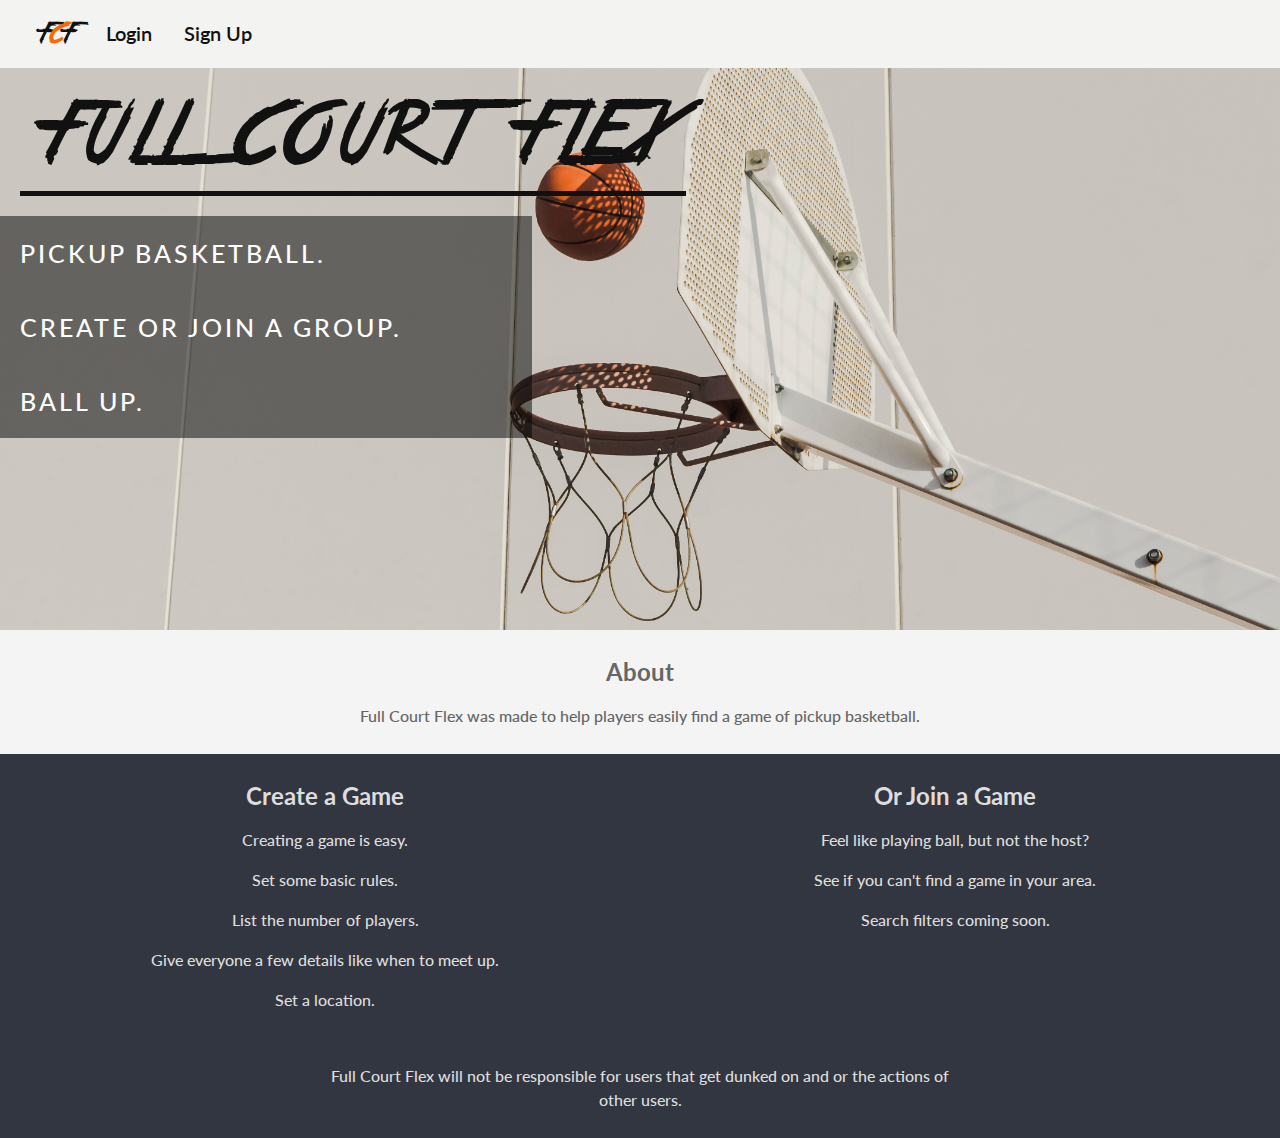
==== index.html @ 8b5c0aee "copy writing" ====
<!DOCTYPE html>
<html>

<head>
    <meta charset="utf-8">
    <meta name="viewport" content="width=device-width">
    <title>Node</title>
    <meta name="description" content="Find pickup basketball games now">
    <link href="https://fonts.googleapis.com/css?family=Lato|Roboto" rel="stylesheet">
    <link rel="stylesheet" href="https://use.fontawesome.com/releases/v5.7.2/css/all.css"
        integrity="sha384-fnmOCqbTlWIlj8LyTjo7mOUStjsKC4pOpQbqyi7RrhN7udi9RwhKkMHpvLbHG9Sr" crossorigin="anonymous">
    <link rel="stylesheet" type="text/css" media="screen" href="styles.css">
</head>

<body>
    
    <header id="pre-nav" role="banner" class="nav">
        <ul class="navbar">
            <li class = "logoSpace"><a class='logo' href="./index.html">F<span class="orange">C</span>F</a>
                <div class="content" id=icon>
                    <div class="icon1"></div>
                    <div class="icon2"></div>
                    <div class="icon3"></div>
                </div>
            </li>
            <li id="loginBtn" ><a class="unique-1 mDelta mobileHide" href="#">Login</a></li>
            <li id="signUpBtn" ><a class="unique-1 mDelta mobileHide" href="#">Sign Up</a></li>
        </ul>
    </header>
    <header id="post-nav" role="banner" class="nav hidden">
        <ul class="navbar">
            <li class="logoSpace"><a class='logo' href="./index.html">F<span class="orange">C</span>F</a>
                <div class="content" id=icon>
                    <div class="icon1"></div>
                    <div class="icon2"></div>
                    <div class="icon3"></div>
                </div>
            </li>
            <li id="profileBtn" ><a class="unique-1 mDelta mobileHide" href="./profile.html">My Profile</a></li>
            <li id="createBtn" ><a class="unique-1 mDelta mobileHide" href="create.html">Create a Game</a></li>
            <li id="findBtn"><a class="unique-1 mDelta mobileHide" href="./find.html">Find a Game</a></li>
            <li id="logoutBtn" ><a class="unique-1 mDelta mobileHide" href="#">Logout</a></li>
        </ul>
    </header>

    <section class="modal-container">

        <div id="signup-Modal" class="modal">
            <div class="class">
                <a href="#" class="closeBtn initial "><span class="authLabel">Sign Up</span><span class="cSpan">&times</span></a>
                <form id="signup-submit" class="modal-forms signup" role="form" method="POST">
                    <fieldset class="signup-fieldset">
                        <legend></legend>
                        <label for="username">Username</label>
                        <input id="usernameS" type="text" placeholder="Type here" name="username">
                        <label for="password">Password</label>
                        <input id="passwordS" type="text" placeholder="********" name="password">
                        <input class="form-signup" type="submit" value="Sign Up">
                    </fieldset>
                </form>
            </div>
        </div>

        <div id="login-Modal" class="modal">
            <div class="class">
                <a href="#" class="closeBtn initial"><span class="authLabel">Login</span><span class="cSpan">&times</span></a>
                <form id="login-submit" class="modal-forms login" role="form">
                    <fieldset class="login-fieldset">
                        <legend></legend>
                        <label for="login-name">Username</label>
                        <input id="usernameL" type="text" placeholder="Type here" name="login-name">
                        <label for="login-pass">Password</label>
                        <input id="passwordL" type="text" placeholder="********" name="login-pass">
                        <input class="form-login" type="submit" value="Login">
                    </fieldset>
                </form>
            </div>
        </div>
    </section>

    <main>
        <!-- INITIAL LANDING PAGE -->
        <div id="pre-container" class="main-pic pic">
            <div class="pic-text first">
                <div class="name-div"><h1>Full Court Flex</h1></div>
                            <div class="tagline">
                                <p>Pickup Basketball.</p><p> Create or Join a group.</p><p>Ball up.</p>
                            </div>
                <!-- <a href="#"><i class="fas fa-angle-double-down"></i></a> -->
            </div>

        </div>
        <!-- CREATE A POST VIEW -->
        <!-- <div id='post-container' class="main-pic hidden">
            <div class="form-container">
                <form class="createTeam-form" role="form">
                    <fieldset>
                        <legend>Create a Game</legend>
                        <input type="text" name="Title" placeholder="Title">
                        <select name="Rules" id="">
                            <option value="Half-Court">Half-Court</option>
                            <option value="Full-Court">Full-Court</option>
                        </select>
                        <input type="number" name="PlayerLimit" min="1" max="99">
                        <input type="text" name="Description" id="">
                        <input type="submit">
                    </fieldset>
                </form>
            </div>
        </div> -->

        <section class="section section-light">
            <div>
                <h2>About</h2>
                <p>Full Court Flex was made to help players easily find a game of pickup basketball.</p>
            </div>
        </section>


        <section class="section section-dark">
            <div class="dark-section-inner">
                <i class="fas fa-3x fa-basketball-ball"></i>
                <h2>Create a Game</h2>
                <p>Creating a game is easy.</p>
                <p>Set some basic rules.</p>
                <p>List the number of players.</p>
                <p>Give everyone a few details like when to meet up.</p>
                <p>Set a location.</p>
            </div>
            <div class="dark-section-inner">
                <i class="fas fa-3x fa-users"></i>
                <h2>Or Join a Game</h2>
                <p>Feel like playing ball, but not the host?</p>
                <p>See if you can't find a game in your area.</p>
                <p>Search filters coming soon.</p>
            </div>
        </section>
    <footer>
        <section class="section section-dark">
            <div class="dark-section-inner">
                <p>Full Court Flex will not be responsible for users that get dunked on and or the actions of other users.</p>
            </div>
        </section>
    </footer>

<script src="https://code.jquery.com/jquery-3.3.1.js" integrity="sha256-2Kok7MbOyxpgUVvAk/HJ2jigOSYS2auK4Pfzbm7uH60="
    crossorigin="anonymous"></script>
<script src="script.js"></script>
</body>

</html>
---- styles.css ----
html, body {
    box-sizing: border-box;
    height: 100%;
    margin: 0;
    font-size: 16px;
    font-family: 'Lato', sans-serif;
    font-weight: 500;
    line-height: 1.5em;
    color: #666;
}
@font-face {
  font-family: spray;
  src: url(./assets/TrueLies.ttf);
}
/* =========================  NAVBAR  ============================= */
.nav {
    position: fixed;
    top: 0;
    left: 0;
    width: 100vw;
    display: flex;
    justify-content: flex-start;
    padding: 5px 0;
    margin: 0;
    z-index: 100;
    background-color: #F3F3F1;
}

.navbar {
    display: flex;
}
.navbar li {
    list-style-type: none;
    margin-right: 2rem;
}
.logo {
    font-family: spray;
}
.navbar li a{
    font-size: 20px;
    /* font-family: spray; */
    text-decoration: none;
    color: #111;
    font-weight: 600;
}

.unique-1:hover {
    border-bottom: 3px solid #444;
}

.hidden {
    display: none;
}

.unhidden {
    display: block;
}
.unique-0 {
    border-bottom: 3px solid #444;

}
/*//////////////////////////////////////////////////////////////*/

/* ================  PARALLAX BACKGROUND  =====================*/
/* main pic background position control */
.main-pic{
    position: relative;
    /* opacity: 0.7; */
    background-position: center;
    background-size: cover;
    background-repeat: no-repeat;
    background-attachment: fixed;
}

.main-pic {
    background-color: #192025;
    /* background-image: url('./assets/pic30.jpg'); */
    min-height: 70vh;
}
.pic {
    background-image: url('./assets/pic30.jpg');
}
/* inner div of the parallax pic */
.pic-text {
    position: absolute;
    top: 20%;
    width: 100%;
    text-align: center;
    color: #000;
    font-size: 25px;
    letter-spacing: 8px;
    text-transform: uppercase;
}

/* arrow icon */
/* i {
    color: #F1F4F5;
    margin-top: 30vh;
    cursor: pointer;
} */

/* bouncing icon */
/* i {
    animation: bounce 5s infinite;
}

@keyframes bounce {
  0%, 20%, 50%, 80%, 100% {
    transform: translateY(0);
  }
  40% {
    transform: translateY(-40px);
  }
  60% {
    transform: translateY(-20px);
  }
} */

.tagline {
    letter-spacing: 3px;
    padding-left: 20px;
    max-width: 25%;
    text-align: initial;
    display: flex;
    justify-content: flex-start;
    flex-direction: column;
    color: white;
    background: rgba(0 ,0 ,0, 0.5);
}
.name-div {
    display: flex;
    justify-content: flex-start;
    padding-left: 2vw;
    font-family: spray;
    font-size: 1.25em;
    color: #111;
    max-width: 26%;
    border-bottom: 5px solid #111;
    margin: 20px;
    font-weight: bold;
}

/*///////////////////////////////////////////////////////////////////// */

/* =====================  LANDING SECTIONS OF TEXT  =================== */
/* styles for all sections */
.section {
    display: flex;
    justify-content: center;
    text-align: center;
    padding: 10px;
}

.section-light {
    background-color: #f4f4f4;
    color: #666;
}

.section-dark {
    background-color: #323640;
    color: #ddd;
}

.dark-section-inner {
    min-width: 50%;
    max-width: 50%;
}
/*//////////////////////////////////////////////////////////////*/

/* ========================  MODAL  ===========================*/
/* the opacity background */
.modal {
    display: none;
    position: fixed;
    z-index: 5;
    left: 0;
    top: 0;
    height: 100%;
    width: 100%;
    overflow: hidden;
    background-color: rgba(0, 0, 0, 0.5);
}
/* the actual form of the modal */
.modal-content {
    overflow-y: scroll;
    display: flex;
    flex-direction: column;
    position: relative;
    /* top: 10vh; */
    /* left: 33vw; */
    background-color: #f4f4f4;
    margin: 15vh auto;
    padding: 20px;
    min-height: 60%;
    /* max-height: 60%; */
    min-width: 50%;
    /* max-width: 50%; */ 
    box-shadow: 0 5px 8px 0 rgb(0, 0, 0), 0 7px 20px 0 rgb(0, 0, 0);
}

.map-style {
    height: 350px;
    display: flex;
    flex-direction: column;
    position: fixed;
    background-color: #f4f4f4;
    padding: 20px;
}
.createMapStyle {
    border-radius: 3px;
    height: 350px;
    display: flex;
    flex-direction: column;
    position: fixed;
    background-color: #f4f4f4;
    padding: 20px;
    width: 45%;
}
.postUl {
    
    list-style-type: none;
    padding: 0;
}
/* modal's close button */
.closeBtn {
    display: flex;
    justify-content: center;
    text-align: right;
    color: #fff;
    float: right;
    font-size: 24px;
    text-decoration: none;
    cursor: default;
    padding: 8px;
    background: #4285f4;
}


.authLabel {
    margin: 0 auto;
}
.cSpan {
    text-decoration: underline;
}
.cSpan:hover {
    color: #192025;
    text-decoration: none;
    cursor: pointer;
    text-decoration: none;
}
/* toggle unhiding the modals */
.unhide {
    display: flex;
    justify-content: center;
}

.modal-forms {
    margin: 20px;
}
.update {
    border: none;
    background: #4285f4;
    color: white;
    border-radius: 3px;
    width: 100px;
    height: 33px;
    cursor: pointer;
}
.update:hover, .delete:hover {
    background: #111;
}
.options-row {
    display: flex;
    justify-content: space-between;
}

.delete {
    border: none;
    background: #ed5e68;
    color: white;
    border-radius: 3px;
    width: 100px;
    height: 33px;
    cursor: pointer;
}
.createFields {
    height: 100%;
    padding: 0;
    margin: 0;
    display: flex;
    justify-content: center;
    border: none;
    text-align: center;
    color: #666;
}
.createFields * {
    margin: 0 auto;
    text-align: center;
}

.createFields label {
    font-weight: bold;
}


.createSubmit {
    margin-top: 10px;
    border: none;
    background: #54BB9A;
    color: white;
    border-radius: 3px;
    width: 100px;
    height: 33px;
    cursor: pointer;
}
#descriptionCreate {
    text-align: initial;
    width: 66%;
    height: 50px;
}
.createLegend {
    color: #fff;
    width: 100%;
    background: #54BB9A;
    padding: 0;
    border-radius: 3px;
    font-size: 24px;
}
/* fieldset of the modals */
fieldset {
    height: 100%;
    padding: 0;
    margin: 0;
    display: flex;
    justify-content: center;
    border: none;
}
/* /////////////////////////////////////////////////////////////////// */

/* =======================  LOGGED IN VIEWS  ========================= */
/* Create a Game view */
.viewEnabled {
    display: flex;
    justify-content: center;
    flex-direction: column;
}

.form-container {
    display: flex;
    justify-content: center;
    /* margin: 0 auto; */
    width: 45%;
    height: 390px;
}

.createTeamForm {
    border-radius: 3px;
    width: 90%;
    background: #fff;
}

.updateTeamForm {
    margin: 10px;
}

#post-container {
    display: flex;
    /* justify-content: center; */
    align-items: center;
}



.signup-fieldset, .login-fieldset{
    text-align: center;
}

.signup-fieldset *, .login-fieldset *{
    font-size: 20px;
    margin: 0 auto;
    padding: 5px;
    text-align: center;
}
.form-login, .form-signup {
    margin-top: 10px;
    font-size: 16px;
    padding: 0;
    border: none;
    background: #4285f4;
    color: white;
    border-radius: 3px;
    width: 100px;
    height: 33px;
    cursor: pointer;
    
}

/*//////////////////////////////////////////////////////////////////// */

/* =======================  FIND GAME VIEWS  ========================= */
/* container of individual posts */
#view-container {
    display: flex;
    justify-content: center;
    flex-wrap: wrap;
   margin: 20vh auto 20vh auto;
   width: 90vw;
}

.profile-view {
    flex-direction: column;
}

.createdGames, .joinedGames {
    /* font-family: spray; */
    text-align: center;
    text-decoration: underline;
    text-decoration-color: #111;
    color: #e65722;
    
}


/* containers for profiles sections */
#ownPosts {
    width: 90vw;
    display: flex;
    flex-wrap: wrap;
    justify-content: center;
    margin: 0 auto;
    
}
.post-item {
   color: #192025;
    display: flex;
    justify-content: center;
    /* background: rgba(0, 0, 0, 0.3); */
    min-width: 300px;
    max-width: 300px;
    min-height: 300px;
    max-height: 350px;
    border-radius: 10px;
    margin: 10px;
    cursor: pointer;
    background: #EFEFF2;
    /* background: linear-gradient(245deg, rgba(244, 107, 69, 0.8), rgba(238, 168, 73, 0.9));
     */
    /* border: 2px solid rgba(0 ,0 ,0, 0.5); */
    
}

.post-item:hover{
        background: linear-gradient(245deg, rgba(244, 107, 69, 0.7), rgba(238, 168, 73, 0.9));
        /* border-color: black; */
        color: black;
}

.post-item-list ul {
    width: 100%;
    height: 100%;
    list-style-type: none;
    padding: 0;
    margin: 0;
}
.post-item-list ul h3 {
    margin: 0;
    background: orange;
    border-radius: 5px;
    width: 100%;
}

.post-item-list {
    width: 100%;
}

/*//////////////////////////////////////////////////////////////////// */

.postDes div, .preDes div {
    text-overflow: ellipsis;
    text-overflow: ellipsis;
    white-space: nowrap;
    overflow: hidden;
    width:250px;
    margin: 0 auto;
}

.post-item-list ul li {
    text-align: center;
    padding-bottom: 10px;
}

.class {
    width: 500px;
    height: 400px;
    overflow: hidden;
    display: flex;
    flex-direction: column;
    position: relative;
    background-color: #f4f4f4;
    margin: 15vh auto;
    /* padding: 20px; */
   
    box-shadow: 0 5px 8px 0 rgb(0, 0, 0), 0 7px 20px 0 rgb(0, 0, 0);
}

.orange {
    color: #ff6600;
}

.preventScroll {
    overflow: hidden;
}



.content{
	/* display: inline-block; */
	cursor: pointer;
	/* position: relative; */
	/* left: 50%; */
	/* top: 50px; */
}

.icon1, .icon2, .icon3{
	width: 30px;
	height: 4px;
	background: #666;
	margin: 6px 0;
	transition: .5s
}

.change .icon1{
	transform: rotate(-45deg) translate(-9px,5px);
}

.change .icon2{
	opacity: 0
}

.change .icon3{
	transform: rotate(45deg) translate(-9px,-5px);
}

.content {
    display: none;
}


/* ==========================  MEDIA QUERIES  ========================== */
@media(max-width: 2450px) {
    .name-div {
        max-width: 30%;
    }
    .tagline {
        max-width: 30%;
    }
}
@media(max-width: 2110px) {
    .name-div {
        max-width: 35%;
    }
    .tagline {
        max-width: 35%;
    }
}
@media(max-width: 2110px) {
    .name-div {
        max-width: 40%;
    }

    .tagline {
        max-width: 40%;
    }
}
@media(max-width: 1600px) {
    .name-div {
        max-width: 45%;
    }
}

@media(max-width: 1460px) {
    .name-div {
        max-width: 50%;
    }

    .tagline {
        max-width: 40%;
    }

    .pic-text {
        top: 10%;
    }
}
@media(max-width: 1260px) {
    .name-div {
        max-width: 55%;
    }

    .tagline {
        max-width: 55%;
    }

}
@media(max-width: 1150px) {
    .name-div {
        max-width: 60%;
    }

    .tagline {
        padding: 0;
        max-width: 70%;
    }

}
@media(max-width: 1150px) {
    /* .nav {
        display: block!important;
    } */
    .name-div {
        max-width: 65%;
    }

    .tagline {
        padding: 0;
        max-width: 65%;
    }

}
@media(max-width: 970px) {
    .name-div {
        max-width: 70%;
    }

    .tagline {
        padding: 0;
        max-width: 70%;
    }

}

@media(max-width: 910px) {
    .name-div {
        max-width: 75%;
    }

    .tagline {
        padding: 0;
        max-width: 75%;
    }

}


@media(max-width: 800px) {
    .main-pic {
        /* min-height: 50vh; */

    }
    .name-div {
        display: flex;
        justify-content: center;
        font-size: 20px;
        max-width: 100%;
    }

    .tagline {
        /* display: none; */
        padding: 0;
        max-width: 100%;
    }
    .fas {
        display: none;
    }
    .pic-text {
        top:20%;
    }
}
@media(max-width: 1024px) {
.createMapStyle {
    border-radius: 3px;
    height: 350px;
    display: flex;
    flex-direction: column;
    position: fixed;
    background-color: #f4f4f4;
    padding: 20px;
    width: 80%;
}
    .content {
        display: block;
    }
#post-container {
    flex-direction: column;
}
.form-container {
    width: 100%;
    margin-top: 50px;
    margin-bottom: 10px;
}
    .navbar {
    padding: 0;
    display: flex;
    flex-direction: column;
    justify-content: flex-start;
    /* margin: 0 auto; */
    text-align: center;
    /* height: 100vh; */
    margin: 0;
    width: 100%;
    }

    .navbar li {
        margin-right: 0;
    }

    .logoSpace {
    padding: 0 5px 0 10px;
    align-items: center;
    justify-content: space-between;
    display: flex;
    width: 95%;
    }
    
    .mobileShow {
        display: block;
    }
    .heightMobile {
        height: 100vh;
    }
    /* .mobileShow {
        display: flex;
    } */
    .overlaySpacing {
        margin-bottom: 50px;
    }
    .main-pic {
        min-height: 90vh;

    }
    .name-div {
        display: flex;
        justify-content: center;
        font-size: 10px;
        max-width: 100%;
    }

    .tagline {
        /* display: none; */
        font-size: 15px;
        padding: 0;
        max-width: 100%;
    }
    .fas {
        display: none;
    }
    .pic-text {
        top:35%;
    }
.mobileHide {
        display: none;
    }
.modal-content {
    overflow-y: scroll;
    display: flex;
    flex-direction: column;
    position: relative;
    background-color: #f4f4f4;
    /* padding: 20px; */
    /* margin-top: 30vh; */
    /* min-height: 100%; */
    /* max-height: 100%; */
    box-shadow: 0 5px 8px 0 rgb(0, 0, 0), 0 7px 20px 0 rgb(0, 0, 0);
    }
}
@media(max-width:568px) {
    /* .main-pic{
        background-attachment: scroll;
    } */



/* ===========  makes vertical view on phones  ========== */
.section {
    display: flex;
    flex-direction: column;
}
.dark-section-inner {
    max-width: 100%;;
}
/*////////////////////////////////////////////////////////*/


}

@media(max-width:320px) {
    .pic-text {
        top:30%;
    }
}
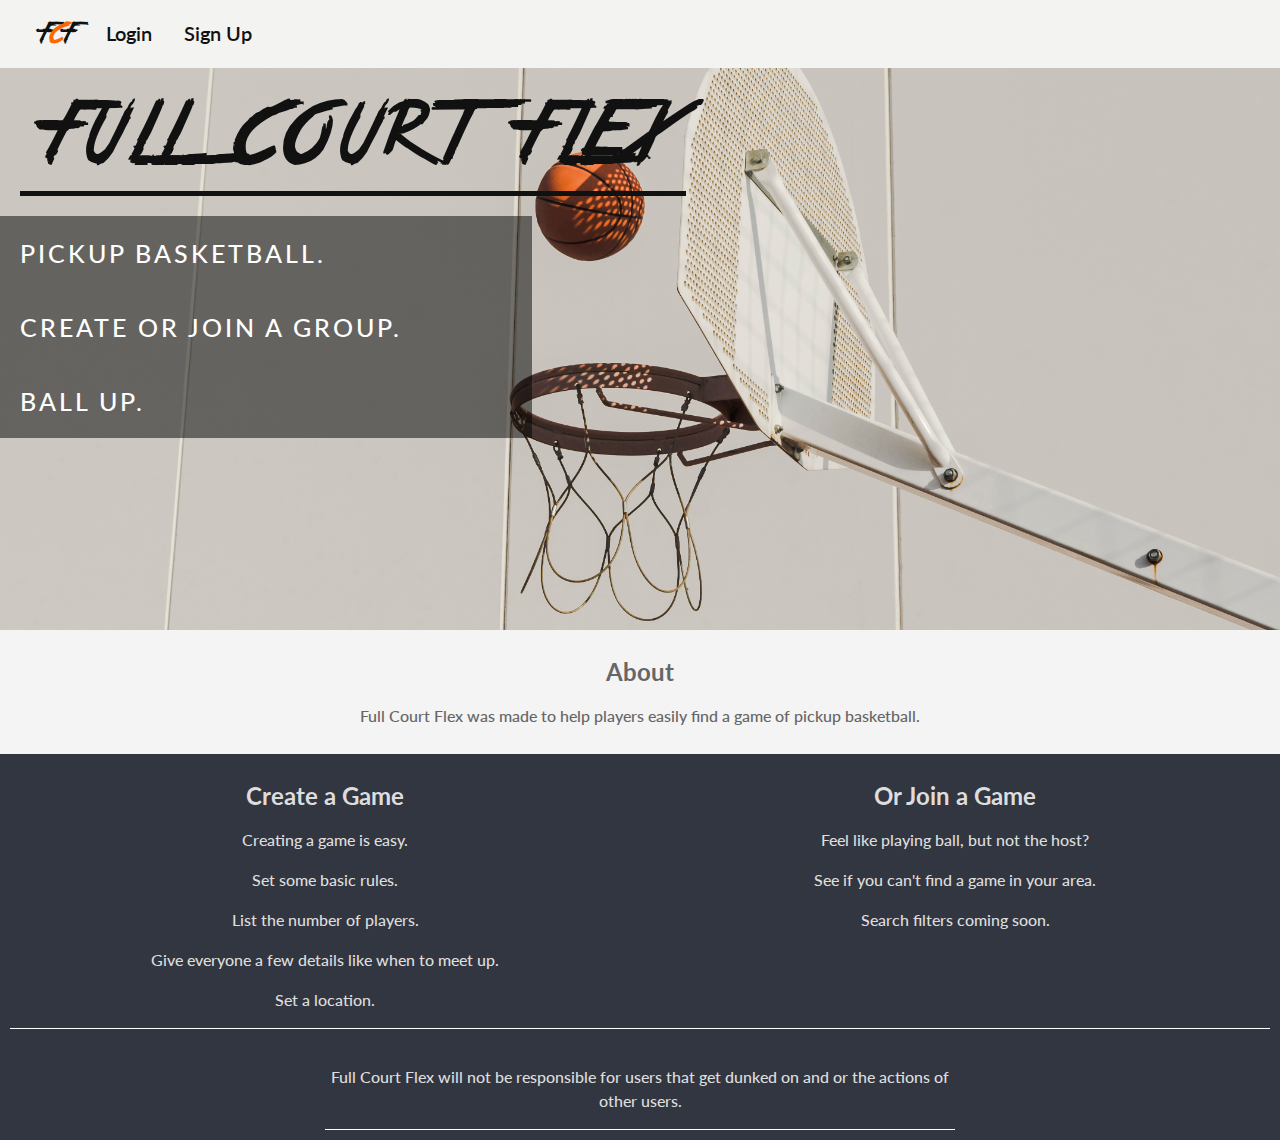
==== commit a25ea70a: "update files" ====
--- a/index.html
+++ b/index.html
@@ -13,18 +13,18 @@
 </head>
 
 <body>
-    
+
     <header id="pre-nav" role="banner" class="nav">
         <ul class="navbar">
-            <li class = "logoSpace"><a class='logo' href="./index.html">F<span class="orange">C</span>F</a>
+            <li class="logoSpace"><a class='logo' href="./index.html">F<span class="orange">C</span>F</a>
                 <div class="content" id=icon>
                     <div class="icon1"></div>
                     <div class="icon2"></div>
                     <div class="icon3"></div>
                 </div>
             </li>
-            <li id="loginBtn" ><a class="unique-1 mDelta mobileHide" href="#">Login</a></li>
-            <li id="signUpBtn" ><a class="unique-1 mDelta mobileHide" href="#">Sign Up</a></li>
+            <li id="loginBtn"><a class="unique-1 mDelta mobileHide" href="#">Login</a></li>
+            <li id="signUpBtn"><a class="unique-1 mDelta mobileHide" href="#">Sign Up</a></li>
         </ul>
     </header>
     <header id="post-nav" role="banner" class="nav hidden">
@@ -36,10 +36,10 @@
                     <div class="icon3"></div>
                 </div>
             </li>
-            <li id="profileBtn" ><a class="unique-1 mDelta mobileHide" href="./profile.html">My Profile</a></li>
-            <li id="createBtn" ><a class="unique-1 mDelta mobileHide" href="create.html">Create a Game</a></li>
+            <li id="profileBtn"><a class="unique-1 mDelta mobileHide" href="./profile.html">My Profile</a></li>
+            <li id="createBtn"><a class="unique-1 mDelta mobileHide" href="create.html">Create a Game</a></li>
             <li id="findBtn"><a class="unique-1 mDelta mobileHide" href="./find.html">Find a Game</a></li>
-            <li id="logoutBtn" ><a class="unique-1 mDelta mobileHide" href="#">Logout</a></li>
+            <li id="logoutBtn"><a class="unique-1 mDelta mobileHide" href="#">Logout</a></li>
         </ul>
     </header>
 
@@ -47,7 +47,8 @@
 
         <div id="signup-Modal" class="modal">
             <div class="class">
-                <a href="#" class="closeBtn initial "><span class="authLabel">Sign Up</span><span class="cSpan">&times</span></a>
+                <a href="#" class="closeBtn initial "><span class="authLabel">Sign Up</span>
+                    <span class="cSpan"><i class="fas fa-times"></i></span></a>
                 <form id="signup-submit" class="modal-forms signup" role="form" method="POST">
                     <fieldset class="signup-fieldset">
                         <legend></legend>
@@ -63,7 +64,8 @@
 
         <div id="login-Modal" class="modal">
             <div class="class">
-                <a href="#" class="closeBtn initial"><span class="authLabel">Login</span><span class="cSpan">&times</span></a>
+                <a href="#" class="closeBtn initial"><span class="authLabel">Login</span><span
+                        class="cSpan"><i class="fas fa-times"></i></span></a>
                 <form id="login-submit" class="modal-forms login" role="form">
                     <fieldset class="login-fieldset">
                         <legend></legend>
@@ -82,32 +84,17 @@
         <!-- INITIAL LANDING PAGE -->
         <div id="pre-container" class="main-pic pic">
             <div class="pic-text first">
-                <div class="name-div"><h1>Full Court Flex</h1></div>
-                            <div class="tagline">
-                                <p>Pickup Basketball.</p><p> Create or Join a group.</p><p>Ball up.</p>
-                            </div>
-                <!-- <a href="#"><i class="fas fa-angle-double-down"></i></a> -->
+                <div class="name-div">
+                    <h1>Full Court Flex</h1>
+                </div>
+                <div class="tagline">
+                    <p>Pickup Basketball.</p>
+                    <p> Create or Join a group.</p>
+                    <p>Ball up.</p>
+                </div>
             </div>
 
         </div>
-        <!-- CREATE A POST VIEW -->
-        <!-- <div id='post-container' class="main-pic hidden">
-            <div class="form-container">
-                <form class="createTeam-form" role="form">
-                    <fieldset>
-                        <legend>Create a Game</legend>
-                        <input type="text" name="Title" placeholder="Title">
-                        <select name="Rules" id="">
-                            <option value="Half-Court">Half-Court</option>
-                            <option value="Full-Court">Full-Court</option>
-                        </select>
-                        <input type="number" name="PlayerLimit" min="1" max="99">
-                        <input type="text" name="Description" id="">
-                        <input type="submit">
-                    </fieldset>
-                </form>
-            </div>
-        </div> -->
 
         <section class="section section-light">
             <div>
@@ -115,7 +102,6 @@
                 <p>Full Court Flex was made to help players easily find a game of pickup basketball.</p>
             </div>
         </section>
-
 
         <section class="section section-dark">
             <div class="dark-section-inner">
@@ -135,17 +121,19 @@
                 <p>Search filters coming soon.</p>
             </div>
         </section>
-    <footer>
-        <section class="section section-dark">
-            <div class="dark-section-inner">
-                <p>Full Court Flex will not be responsible for users that get dunked on and or the actions of other users.</p>
-            </div>
-        </section>
-    </footer>
+        <footer>
+            <section class="section section-dark">
+                <div class="dark-section-inner">
+                    <a href='https://github.com/Kaleidics/team-node-project'><i id="github-icon" class="fab fa-2x fa-github"></i></a>
+                    <p>Full Court Flex will not be responsible for users that get dunked on and or the actions of other
+                        users.</p>
+                </div>
+            </section>
+        </footer>
 
-<script src="https://code.jquery.com/jquery-3.3.1.js" integrity="sha256-2Kok7MbOyxpgUVvAk/HJ2jigOSYS2auK4Pfzbm7uH60="
-    crossorigin="anonymous"></script>
-<script src="script.js"></script>
+        <script src="https://code.jquery.com/jquery-3.3.1.js"
+            integrity="sha256-2Kok7MbOyxpgUVvAk/HJ2jigOSYS2auK4Pfzbm7uH60=" crossorigin="anonymous"></script>
+        <script src="script.js"></script>
 </body>
 
 </html>--- a/styles.css
+++ b/styles.css
@@ -162,8 +162,13 @@
 }
 
 .dark-section-inner {
+    border-bottom: 1px solid #fff;
     min-width: 50%;
     max-width: 50%;
+}
+
+#github-icon {
+    color: white;
 }
 /*//////////////////////////////////////////////////////////////*/
 
@@ -227,12 +232,13 @@
     justify-content: center;
     text-align: right;
     color: #fff;
-    float: right;
+    /* float: right; */
     font-size: 24px;
     text-decoration: none;
     cursor: default;
-    padding: 8px;
+    padding: 25px;
     background: #4285f4;
+    align-items: center;
 }
 
 
@@ -241,6 +247,12 @@
 }
 .cSpan {
     text-decoration: underline;
+    width: 100%;
+    text-align: center;
+    height: 100%;
+    display: flex;
+    justify-content: center;
+    flex-direction: column;
 }
 .cSpan:hover {
     color: #192025;
@@ -334,6 +346,11 @@
     display: flex;
     justify-content: center;
     border: none;
+    flex-direction: column;
+}
+
+#search-input {
+    width: 50%;
 }
 /* /////////////////////////////////////////////////////////////////// */
 
@@ -367,6 +384,8 @@
     display: flex;
     /* justify-content: center; */
     align-items: center;
+    padding-top: 10vh;
+    padding-bottom: 10vh;
 }
 
 
@@ -668,14 +687,18 @@
         padding: 0;
         max-width: 100%;
     }
-    .fas {
+    /* .fas {
         display: none;
-    }
+    } */
     .pic-text {
         top:20%;
     }
 }
 @media(max-width: 1024px) {
+
+    #search-input {
+    width: 80%;
+}
 .createMapStyle {
     border-radius: 3px;
     height: 350px;
@@ -750,9 +773,9 @@
         padding: 0;
         max-width: 100%;
     }
-    .fas {
+    /* .fas {
         display: none;
-    }
+    } */
     .pic-text {
         top:35%;
     }
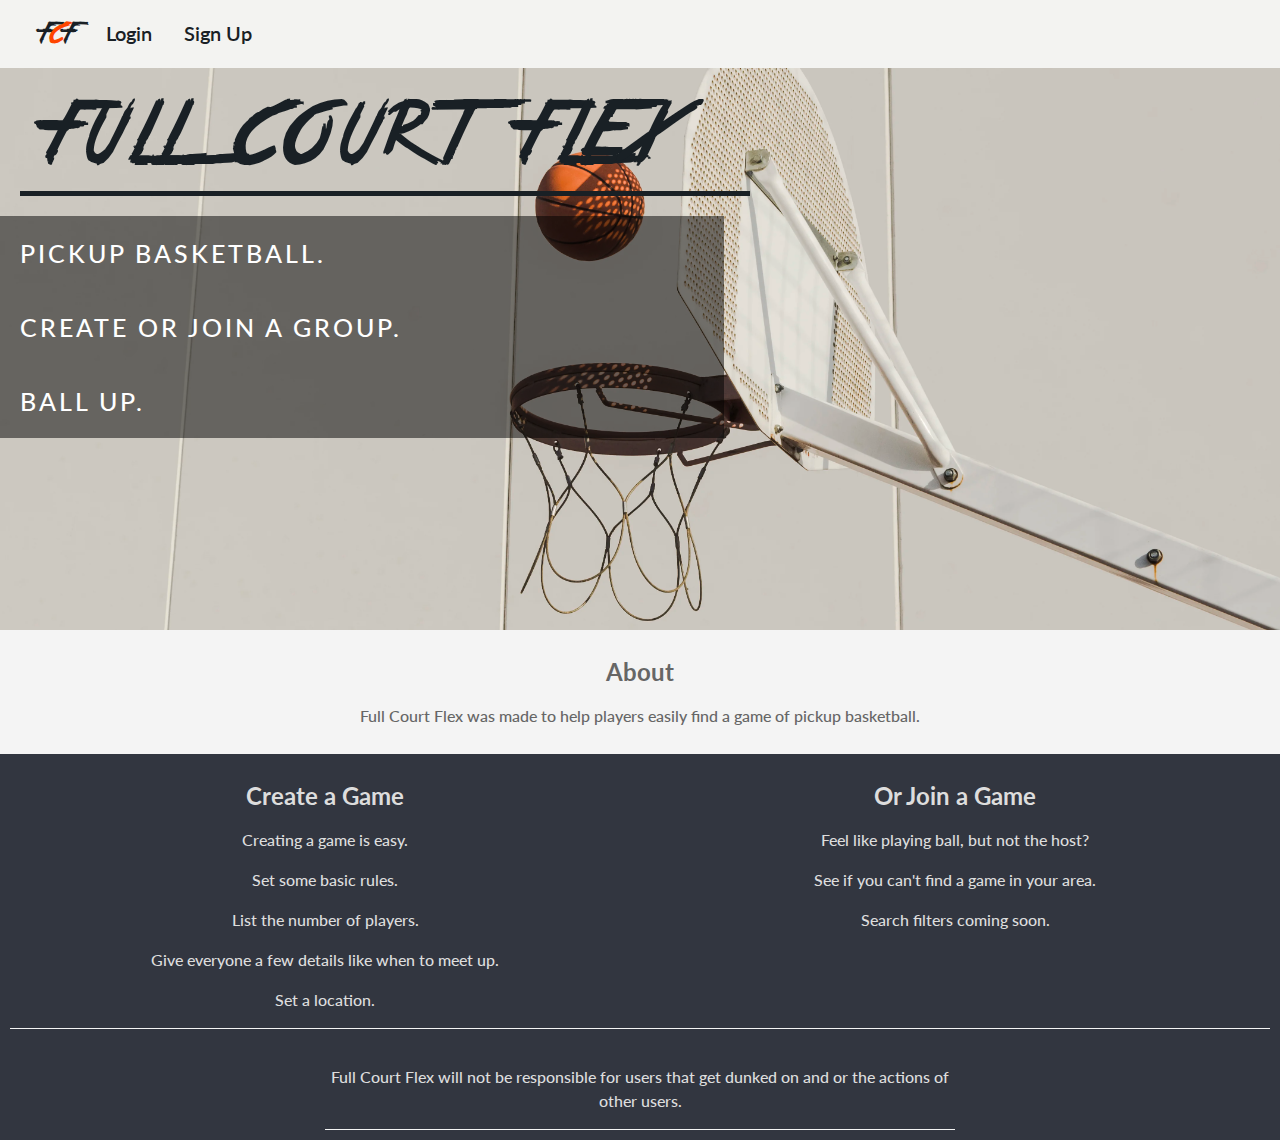
==== commit 25f6a765: "update files" ====
--- a/index.html
+++ b/index.html
@@ -1,11 +1,11 @@
 <!DOCTYPE html>
-<html>
+<html lang="en">
 
 <head>
     <meta charset="utf-8">
     <meta name="viewport" content="width=device-width">
     <title>Node</title>
-    <meta name="description" content="Find pickup basketball games now">
+    <meta name="description" content="Find pickup basketball games now!">
     <link href="https://fonts.googleapis.com/css?family=Lato|Roboto" rel="stylesheet">
     <link rel="stylesheet" href="https://use.fontawesome.com/releases/v5.7.2/css/all.css"
         integrity="sha384-fnmOCqbTlWIlj8LyTjo7mOUStjsKC4pOpQbqyi7RrhN7udi9RwhKkMHpvLbHG9Sr" crossorigin="anonymous">
@@ -17,7 +17,7 @@
     <header id="pre-nav" role="banner" class="nav">
         <ul class="navbar">
             <li class="logoSpace"><a class='logo' href="./index.html">F<span class="orange">C</span>F</a>
-                <div class="content" id=icon>
+                <div class="content" id="icon">
                     <div class="icon1"></div>
                     <div class="icon2"></div>
                     <div class="icon3"></div>
@@ -30,7 +30,7 @@
     <header id="post-nav" role="banner" class="nav hidden">
         <ul class="navbar">
             <li class="logoSpace"><a class='logo' href="./index.html">F<span class="orange">C</span>F</a>
-                <div class="content" id=icon>
+                <div class="content" id="icon2">
                     <div class="icon1"></div>
                     <div class="icon2"></div>
                     <div class="icon3"></div>
@@ -43,12 +43,12 @@
         </ul>
     </header>
 
-    <section class="modal-container">
+    <section class="modal-container" role="region">
 
         <div id="signup-Modal" class="modal">
             <div class="class">
                 <a href="#" class="closeBtn initial "><span class="authLabel">Sign Up</span>
-                    <span class="cSpan"><i class="fas fa-times"></i></span></a>
+                    <span class="cSpan authView"><i class="fas fa-times"></i></span></a>
                 <form id="signup-submit" class="modal-forms signup" role="form" method="POST">
                     <fieldset class="signup-fieldset">
                         <legend></legend>
@@ -65,7 +65,7 @@
         <div id="login-Modal" class="modal">
             <div class="class">
                 <a href="#" class="closeBtn initial"><span class="authLabel">Login</span><span
-                        class="cSpan"><i class="fas fa-times"></i></span></a>
+                        class="cSpan authView"><i class="fas fa-times"></i></span></a>
                 <form id="login-submit" class="modal-forms login" role="form">
                     <fieldset class="login-fieldset">
                         <legend></legend>
@@ -80,7 +80,7 @@
         </div>
     </section>
 
-    <main>
+    <main role="main">
         <!-- INITIAL LANDING PAGE -->
         <div id="pre-container" class="main-pic pic">
             <div class="pic-text first">
@@ -96,14 +96,14 @@
 
         </div>
 
-        <section class="section section-light">
+        <section class="section section-light" role="region">
             <div>
                 <h2>About</h2>
                 <p>Full Court Flex was made to help players easily find a game of pickup basketball.</p>
             </div>
         </section>
 
-        <section class="section section-dark">
+        <section class="section section-dark" role="region">
             <div class="dark-section-inner">
                 <i class="fas fa-3x fa-basketball-ball"></i>
                 <h2>Create a Game</h2>
@@ -121,10 +121,10 @@
                 <p>Search filters coming soon.</p>
             </div>
         </section>
-        <footer>
-            <section class="section section-dark">
+        <footer role="contentinfo">
+            <section class="section section-dark" role="region">
                 <div class="dark-section-inner">
-                    <a href='https://github.com/Kaleidics/team-node-project'><i id="github-icon" class="fab fa-2x fa-github"></i></a>
+                    <a href='https://github.com/Kaleidics/team-node-project' aria-label="github code"><i id="github-icon" class="fab fa-2x fa-github"></i></a>
                     <p>Full Court Flex will not be responsible for users that get dunked on and or the actions of other
                         users.</p>
                 </div>
--- a/styles.css
+++ b/styles.css
@@ -6,7 +6,7 @@
     font-family: 'Lato', sans-serif;
     font-weight: 500;
     line-height: 1.5em;
-    color: #666;
+    color: #192025;
 }
 @font-face {
   font-family: spray;
@@ -38,14 +38,13 @@
 }
 .navbar li a{
     font-size: 20px;
-    /* font-family: spray; */
     text-decoration: none;
-    color: #111;
+    color: #192025;
     font-weight: 600;
 }
 
 .unique-1:hover {
-    border-bottom: 3px solid #444;
+    border-bottom: 3px solid #192025;
 }
 
 .hidden {
@@ -56,7 +55,7 @@
     display: block;
 }
 .unique-0 {
-    border-bottom: 3px solid #444;
+    border-bottom: 3px solid #192025;
 
 }
 /*//////////////////////////////////////////////////////////////*/
@@ -64,21 +63,26 @@
 /* ================  PARALLAX BACKGROUND  =====================*/
 /* main pic background position control */
 .main-pic{
+    /* position: relative;
+    background-position: center;
+    background-size: cover;
+    background-repeat: no-repeat;
+    background-attachment: fixed; */
+}
+
+.main-pic {
+    background-color: #192025;
+    
+     /* background: linear-gradient(225deg, #192025, #999); */
+    min-height: 70vh;
+}
+.pic {
     position: relative;
-    /* opacity: 0.7; */
     background-position: center;
     background-size: cover;
     background-repeat: no-repeat;
     background-attachment: fixed;
-}
-
-.main-pic {
-    background-color: #192025;
-    /* background-image: url('./assets/pic30.jpg'); */
-    min-height: 70vh;
-}
-.pic {
-    background-image: url('./assets/pic30.jpg');
+    background-image: url('./assets/pic30.webp');
 }
 /* inner div of the parallax pic */
 .pic-text {
@@ -86,35 +90,11 @@
     top: 20%;
     width: 100%;
     text-align: center;
-    color: #000;
+    color: #192025;
     font-size: 25px;
     letter-spacing: 8px;
     text-transform: uppercase;
 }
-
-/* arrow icon */
-/* i {
-    color: #F1F4F5;
-    margin-top: 30vh;
-    cursor: pointer;
-} */
-
-/* bouncing icon */
-/* i {
-    animation: bounce 5s infinite;
-}
-
-@keyframes bounce {
-  0%, 20%, 50%, 80%, 100% {
-    transform: translateY(0);
-  }
-  40% {
-    transform: translateY(-40px);
-  }
-  60% {
-    transform: translateY(-20px);
-  }
-} */
 
 .tagline {
     letter-spacing: 3px;
@@ -133,9 +113,9 @@
     padding-left: 2vw;
     font-family: spray;
     font-size: 1.25em;
-    color: #111;
+    color: #192025;
     max-width: 26%;
-    border-bottom: 5px solid #111;
+    border-bottom: 5px solid #192025;
     margin: 20px;
     font-weight: bold;
 }
@@ -162,18 +142,21 @@
 }
 
 .dark-section-inner {
-    border-bottom: 1px solid #fff;
+    border-bottom: 1px solid #f4f4f4;
     min-width: 50%;
     max-width: 50%;
 }
 
 #github-icon {
-    color: white;
+    color: #f4f4f4;
+}
+
+#github-icon:hover {
+    color: #ff6600;
 }
 /*//////////////////////////////////////////////////////////////*/
 
 /* ========================  MODAL  ===========================*/
-/* the opacity background */
 .modal {
     display: none;
     position: fixed;
@@ -191,15 +174,11 @@
     display: flex;
     flex-direction: column;
     position: relative;
-    /* top: 10vh; */
-    /* left: 33vw; */
     background-color: #f4f4f4;
     margin: 15vh auto;
     padding: 20px;
     min-height: 60%;
-    /* max-height: 60%; */
     min-width: 50%;
-    /* max-width: 50%; */ 
     box-shadow: 0 5px 8px 0 rgb(0, 0, 0), 0 7px 20px 0 rgb(0, 0, 0);
 }
 
@@ -232,19 +211,20 @@
     justify-content: center;
     text-align: right;
     color: #fff;
-    /* float: right; */
     font-size: 24px;
     text-decoration: none;
     cursor: default;
     padding: 25px;
-    background: #4285f4;
+    background: #192025;
+    /* background: #4285f4; */
     align-items: center;
 }
-
 
 .authLabel {
     margin: 0 auto;
 }
+
+
 .cSpan {
     text-decoration: underline;
     width: 100%;
@@ -259,6 +239,11 @@
     text-decoration: none;
     cursor: pointer;
     text-decoration: none;
+}
+
+.authView {
+    text-decoration: none;
+    width: inherit;
 }
 /* toggle unhiding the modals */
 .unhide {
@@ -277,9 +262,10 @@
     width: 100px;
     height: 33px;
     cursor: pointer;
+    margin-top: 5px;
 }
 .update:hover, .delete:hover {
-    background: #111;
+    background: #192025;
 }
 .options-row {
     display: flex;
@@ -294,6 +280,7 @@
     width: 100px;
     height: 33px;
     cursor: pointer;
+    margin-top: 5px;
 }
 .createFields {
     height: 100%;
@@ -303,7 +290,7 @@
     justify-content: center;
     border: none;
     text-align: center;
-    color: #666;
+    color: #192025;
 }
 .createFields * {
     margin: 0 auto;
@@ -313,27 +300,30 @@
 .createFields label {
     font-weight: bold;
 }
-
 
 .createSubmit {
     margin-top: 10px;
     border: none;
-    background: #54BB9A;
+    background: #007a4b;
     color: white;
     border-radius: 3px;
     width: 100px;
     height: 33px;
     cursor: pointer;
 }
+
+.createSubmit:hover {
+    background: #192025;
+}
 #descriptionCreate {
     text-align: initial;
     width: 66%;
     height: 50px;
 }
 .createLegend {
-    color: #fff;
+    color: #f4f4f4;
     width: 100%;
-    background: #54BB9A;
+    background: #007a4b;
     padding: 0;
     border-radius: 3px;
     font-size: 24px;
@@ -365,7 +355,6 @@
 .form-container {
     display: flex;
     justify-content: center;
-    /* margin: 0 auto; */
     width: 45%;
     height: 390px;
 }
@@ -373,7 +362,7 @@
 .createTeamForm {
     border-radius: 3px;
     width: 90%;
-    background: #fff;
+    background: #f4f4f4;
 }
 
 .updateTeamForm {
@@ -382,7 +371,6 @@
 
 #post-container {
     display: flex;
-    /* justify-content: center; */
     align-items: center;
     padding-top: 10vh;
     padding-bottom: 10vh;
@@ -405,8 +393,9 @@
     font-size: 16px;
     padding: 0;
     border: none;
-    background: #4285f4;
-    color: white;
+    background: #ff6600;
+    /* background: #4285f4; */
+    color: #fff;
     border-radius: 3px;
     width: 100px;
     height: 33px;
@@ -414,6 +403,14 @@
     
 }
 
+.form-login:hover, .form-signup:hover {
+    background: #192025;
+}
+
+.closeBtn:hover {
+    background: #ff6600;
+}
+
 /*//////////////////////////////////////////////////////////////////// */
 
 /* =======================  FIND GAME VIEWS  ========================= */
@@ -431,12 +428,10 @@
 }
 
 .createdGames, .joinedGames {
-    /* font-family: spray; */
     text-align: center;
     text-decoration: underline;
-    text-decoration-color: #111;
+    text-decoration-color: #192025;
     color: #e65722;
-    
 }
 
 
@@ -453,7 +448,6 @@
    color: #192025;
     display: flex;
     justify-content: center;
-    /* background: rgba(0, 0, 0, 0.3); */
     min-width: 300px;
     max-width: 300px;
     min-height: 300px;
@@ -462,16 +456,11 @@
     margin: 10px;
     cursor: pointer;
     background: #EFEFF2;
-    /* background: linear-gradient(245deg, rgba(244, 107, 69, 0.8), rgba(238, 168, 73, 0.9));
-     */
-    /* border: 2px solid rgba(0 ,0 ,0, 0.5); */
-    
 }
 
 .post-item:hover{
         background: linear-gradient(245deg, rgba(244, 107, 69, 0.7), rgba(238, 168, 73, 0.9));
-        /* border-color: black; */
-        color: black;
+        color: #192025;
 }
 
 .post-item-list ul {
@@ -517,27 +506,19 @@
     position: relative;
     background-color: #f4f4f4;
     margin: 15vh auto;
-    /* padding: 20px; */
-   
     box-shadow: 0 5px 8px 0 rgb(0, 0, 0), 0 7px 20px 0 rgb(0, 0, 0);
 }
 
 .orange {
-    color: #ff6600;
+    color: #ff4500;
 }
 
 .preventScroll {
     overflow: hidden;
 }
 
-
-
 .content{
-	/* display: inline-block; */
 	cursor: pointer;
-	/* position: relative; */
-	/* left: 50%; */
-	/* top: 50px; */
 }
 
 .icon1, .icon2, .icon3{
@@ -574,16 +555,10 @@
         max-width: 30%;
     }
 }
+
+
 @media(max-width: 2110px) {
     .name-div {
-        max-width: 35%;
-    }
-    .tagline {
-        max-width: 35%;
-    }
-}
-@media(max-width: 2110px) {
-    .name-div {
         max-width: 40%;
     }
 
@@ -591,6 +566,7 @@
         max-width: 40%;
     }
 }
+
 @media(max-width: 1600px) {
     .name-div {
         max-width: 45%;
@@ -610,7 +586,8 @@
         top: 10%;
     }
 }
-@media(max-width: 1260px) {
+
+@media(max-width: 1280px) {
     .name-div {
         max-width: 55%;
     }
@@ -620,9 +597,21 @@
     }
 
 }
+
 @media(max-width: 1150px) {
     .name-div {
-        max-width: 60%;
+        max-width: 65%;
+    }
+
+    .tagline {
+        padding: 0;
+        max-width: 65%;
+    }
+
+}
+@media(max-width: 970px) {
+    .name-div {
+        max-width: 70%;
     }
 
     .tagline {
@@ -631,31 +620,6 @@
     }
 
 }
-@media(max-width: 1150px) {
-    /* .nav {
-        display: block!important;
-    } */
-    .name-div {
-        max-width: 65%;
-    }
-
-    .tagline {
-        padding: 0;
-        max-width: 65%;
-    }
-
-}
-@media(max-width: 970px) {
-    .name-div {
-        max-width: 70%;
-    }
-
-    .tagline {
-        padding: 0;
-        max-width: 70%;
-    }
-
-}
 
 @media(max-width: 910px) {
     .name-div {
@@ -669,12 +633,7 @@
 
 }
 
-
 @media(max-width: 800px) {
-    .main-pic {
-        /* min-height: 50vh; */
-
-    }
     .name-div {
         display: flex;
         justify-content: center;
@@ -683,53 +642,53 @@
     }
 
     .tagline {
-        /* display: none; */
         padding: 0;
         max-width: 100%;
     }
-    /* .fas {
-        display: none;
-    } */
+
     .pic-text {
         top:20%;
     }
 }
+
 @media(max-width: 1024px) {
-
     #search-input {
-    width: 80%;
-}
-.createMapStyle {
-    border-radius: 3px;
-    height: 350px;
-    display: flex;
-    flex-direction: column;
-    position: fixed;
-    background-color: #f4f4f4;
-    padding: 20px;
-    width: 80%;
-}
+        width: 80%;
+    }
+
+    .createMapStyle {
+        border-radius: 3px;
+        height: 350px;
+        display: flex;
+        flex-direction: column;
+        position: fixed;
+        background-color: #f4f4f4;
+        padding: 20px;
+        width: 80%;
+    }
+
     .content {
         display: block;
     }
-#post-container {
-    flex-direction: column;
-}
-.form-container {
-    width: 100%;
-    margin-top: 50px;
-    margin-bottom: 10px;
-}
+
+    #post-container {
+        flex-direction: column;
+    }
+
+    .form-container {
+        width: 100%;
+        margin-top: 50px;
+        margin-bottom: 10px;
+    }
+
     .navbar {
-    padding: 0;
-    display: flex;
-    flex-direction: column;
-    justify-content: flex-start;
-    /* margin: 0 auto; */
-    text-align: center;
-    /* height: 100vh; */
-    margin: 0;
-    width: 100%;
+        padding: 0;
+        display: flex;
+        flex-direction: column;
+        justify-content: flex-start;
+        text-align: center;
+        margin: 0;
+        width: 100%;
     }
 
     .navbar li {
@@ -737,29 +696,29 @@
     }
 
     .logoSpace {
-    padding: 0 5px 0 10px;
-    align-items: center;
-    justify-content: space-between;
-    display: flex;
-    width: 95%;
+        padding: 0 5px 0 10px;
+        align-items: center;
+        justify-content: space-between;
+        display: flex;
+        width: 95%;
     }
     
     .mobileShow {
         display: block;
     }
+
     .heightMobile {
         height: 100vh;
     }
-    /* .mobileShow {
-        display: flex;
-    } */
+
     .overlaySpacing {
         margin-bottom: 50px;
     }
+
     .main-pic {
         min-height: 90vh;
-
-    }
+    }
+
     .name-div {
         display: flex;
         justify-content: center;
@@ -768,51 +727,39 @@
     }
 
     .tagline {
-        /* display: none; */
         font-size: 15px;
         padding: 0;
         max-width: 100%;
     }
-    /* .fas {
-        display: none;
-    } */
+
     .pic-text {
         top:35%;
     }
-.mobileHide {
+
+    .mobileHide {
         display: none;
     }
-.modal-content {
-    overflow-y: scroll;
-    display: flex;
-    flex-direction: column;
-    position: relative;
-    background-color: #f4f4f4;
-    /* padding: 20px; */
-    /* margin-top: 30vh; */
-    /* min-height: 100%; */
-    /* max-height: 100%; */
-    box-shadow: 0 5px 8px 0 rgb(0, 0, 0), 0 7px 20px 0 rgb(0, 0, 0);
+
+    .modal-content {
+        overflow-y: scroll;
+        display: flex;
+        flex-direction: column;
+        position: relative;
+        background-color: #f4f4f4;
+        box-shadow: 0 5px 8px 0 rgb(0, 0, 0), 0 7px 20px 0 rgb(0, 0, 0);
     }
 }
 @media(max-width:568px) {
-    /* .main-pic{
-        background-attachment: scroll;
-    } */
-
-
-
+   
 /* ===========  makes vertical view on phones  ========== */
-.section {
-    display: flex;
-    flex-direction: column;
-}
-.dark-section-inner {
-    max-width: 100%;;
-}
-/*////////////////////////////////////////////////////////*/
-
-
+    .section {
+        display: flex;
+        flex-direction: column;
+    }
+
+    .dark-section-inner {
+        max-width: 100%;;
+    }
 }
 
 @media(max-width:320px) {
